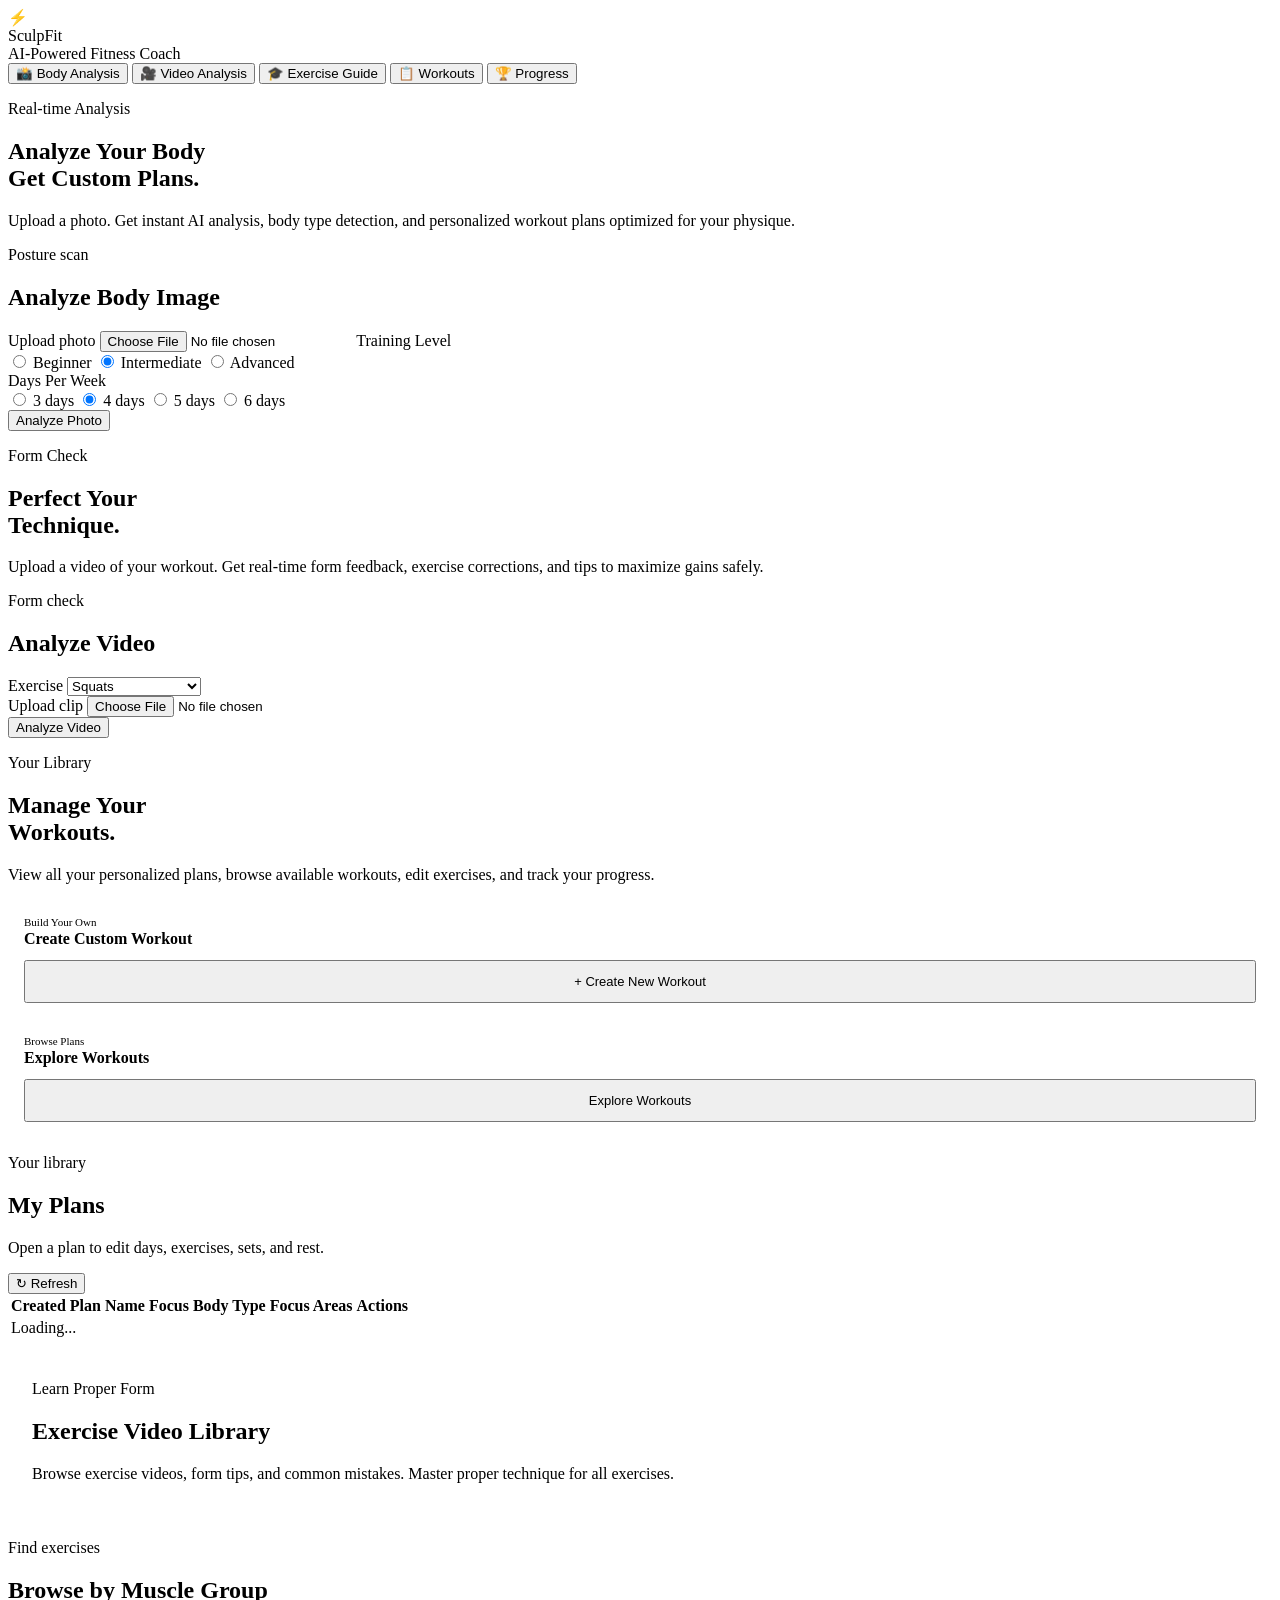
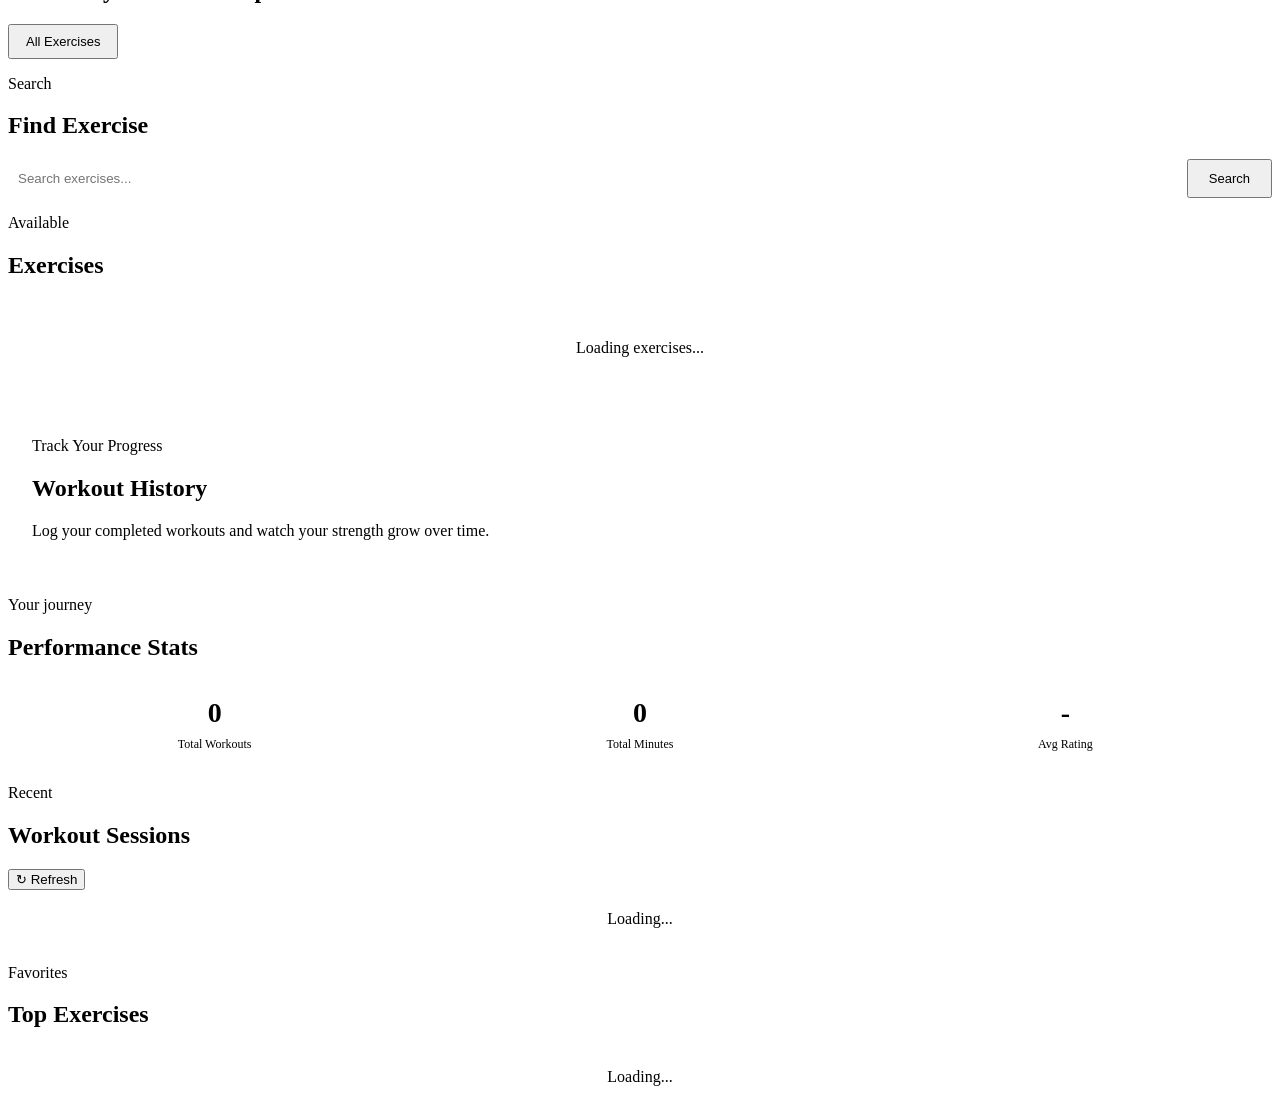
==== backend/static/index.html @ ab2e1a1d "fixing up the clerk ui" ====
<!doctype html>
<html lang="en">

<head>
  <meta charset="utf-8" />
  <meta name="viewport" content="width=device-width,initial-scale=1" />
  <title>SculpFit - AI Fitness Coach</title>

  <link rel="stylesheet" href="/static/styles.css?v=5">

  <script async crossorigin="anonymous"
    data-clerk-publishable-key="pk_test_Zml0dGluZy1tb3VzZS02Ni5jbGVyay5hY2NvdW50cy5kZXYk"
    src="https://fitting-mouse-66.clerk.accounts.dev/npm/@clerk/clerk-js@latest/dist/clerk.browser.js">
    </script>
</head>

<body>
  <div class="bgAura"></div>
  <div class="wrap">
    <header class="topbar">
      <div class="brand">
        <div class="logo">⚡</div>
        <div>
          <div class="brandTitle">SculpFit</div>
          <div class="brandNote">AI-Powered Fitness Coach</div>
        </div>
      </div>
      <div class="topActions">
        <div id="authSlot"></div>
      </div>
    </header>

    <!-- Navigation Tabs -->
    <nav class="mainNav">
      <button class="navBtn active" data-page="analysis">📸 Body Analysis</button>
      <button class="navBtn" data-page="video">🎥 Video Analysis</button>
      <button class="navBtn" data-page="library">🎓 Exercise Guide</button>
      <button class="navBtn" data-page="workouts">📋 Workouts</button>
      <button class="navBtn" data-page="history">🏆 Progress</button>
    </nav>

    <!-- Resume Workout Banner -->
    <div id="resumeWorkoutBanner"
      style="background: linear-gradient(135deg, #667eea 0%, #764ba2 100%); padding: 16px; margin: 12px; border-radius: 8px; color: white; justify-content: space-between; box-shadow: 0 4px 12px rgba(102, 126, 234, 0.4); display: none; flex-direction: column; gap: 12px;">
      <div>
        <strong>💪 <span id="resumeWorkoutName">Unfinished Workout</span></strong>
        <p style="margin: 4px 0 0 0; font-size: 13px; opacity: 0.9;">Resume your workout?</p>
      </div>
      <div style="display: flex; gap: 8px;">
        <button onclick="window.resumeWorkout()"
          style="padding: 8px 16px; background: white; color: #667eea; border: none; border-radius: 4px; cursor: pointer; font-weight: bold; font-size: 13px;">Resume</button>
        <button onclick="window.abandonWorkout()"
          style="padding: 8px 16px; background: rgba(255,107,157,0.3); color: #ff6b9d; border: 1px solid #ff6b9d; border-radius: 4px; cursor: pointer; font-size: 13px;">Abandon</button>
        <button onclick="document.getElementById('resumeWorkoutBanner').style.display='none'"
          style="padding: 8px 16px; background: rgba(255,255,255,0.2); color: white; border: none; border-radius: 4px; cursor: pointer; font-size: 13px;">Dismiss</button>
      </div>
    </div>

    <main class="mainContent">
      <!-- Body Analysis Page -->
      <div class="page active" id="analysis-page" data-page="analysis">
        <section class="hero card">
          <div class="heroCopy">
            <p class="eyebrow">Real-time Analysis</p>
            <h1>Analyze Your Body<br>Get Custom Plans.</h1>
            <p class="muted">
              Upload a photo. Get instant AI analysis, body type detection, and personalized workout plans optimized for
              your physique.
            </p>
            <div id="authError" class="pill pillWarn" style="display:none;"></div>
          </div>
        </section>

        <div class="card">
          <div class="cardHeader">
            <p class="eyebrow">Posture scan</p>
            <h2>Analyze Body Image</h2>
          </div>
          <div class="stack">
            <label class="label">Upload photo</label>
            <input id="imageInput" type="file" accept="image/*" />

            <label class="label">Training Level</label>
            <div class="optionsGrid">
              <label class="optionLabel">
                <input type="radio" name="difficulty" value="beginner" checked style="cursor: pointer;" />
                <span>Beginner</span>
              </label>
              <label class="optionLabel">
                <input type="radio" name="difficulty" value="intermediate" checked style="cursor: pointer;" />
                <span>Intermediate</span>
              </label>
              <label class="optionLabel">
                <input type="radio" name="difficulty" value="advanced" style="cursor: pointer;" />
                <span>Advanced</span>
              </label>
            </div>

            <label class="label">Days Per Week</label>
            <div class="optionsGrid">
              <label class="optionLabel">
                <input type="radio" name="daysPerWeek" value="3" checked style="cursor: pointer;" />
                <span>3 days</span>
              </label>
              <label class="optionLabel">
                <input type="radio" name="daysPerWeek" value="4" checked style="cursor: pointer;" />
                <span>4 days</span>
              </label>
              <label class="optionLabel">
                <input type="radio" name="daysPerWeek" value="5" style="cursor: pointer;" />
                <span>5 days</span>
              </label>
              <label class="optionLabel">
                <input type="radio" name="daysPerWeek" value="6" style="cursor: pointer;" />
                <span>6 days</span>
              </label>
            </div>

            <button class="btn" id="analyzeImageBtn">Analyze Photo</button>
            <pre id="imageResult" class="result muted"></pre>
          </div>
        </div>

        <!-- Generated Workout Results (Read-Only) -->
        <div id="workoutResultsContainer" class="card" style="display: none;">
          <div class="cardHeader">
            <p class="eyebrow">Your Generated Workout</p>
            <h2 id="workoutTitle">Workout Plan</h2>
          </div>
          <div id="workoutDetailsDisplay" class="stack"></div>
        </div>
      </div>

      <!-- Video Analysis Page -->
      <div class="page" id="video-page" data-page="video">
        <section class="hero card">
          <div class="heroCopy">
            <p class="eyebrow">Form Check</p>
            <h1>Perfect Your<br>Technique.</h1>
            <p class="muted">
              Upload a video of your workout. Get real-time form feedback, exercise corrections, and tips to maximize
              gains safely.
            </p>
          </div>
        </section>

        <div class="card">
          <div class="cardHeader">
            <div>
              <p class="eyebrow">Form check</p>
              <h2>Analyze Video</h2>
            </div>
          </div>
          <div class="gridCompact">
            <div>
              <label class="label" for="exerciseSelect">Exercise</label>
              <select id="exerciseSelect">
                <option value="squats">Squats</option>
                <option value="pushups">Pushups</option>
                <option value="shoulder_press">Shoulder Press</option>
                <option value="deadlift">Deadlift</option>
                <option value="bench_press">Bench Press</option>
                <option value="pull_ups">Pull Ups</option>
                <option value="rows">Rows</option>
                <option value="dips">Dips</option>
                <option value="lunges">Lunges</option>
                <option value="leg_press">Leg Press</option>
                <option value="planks">Planks</option>
                <option value="burpees">Burpees</option>
                <option value="mountain_climbers">Mountain Climbers</option>
                <option value="bicep_curls">Bicep Curls</option>
                <option value="tricep_extensions">Tricep Extensions</option>
                <option value="lateral_raises">Lateral Raises</option>
                <option value="none_of_the_above">None of the Above</option>
              </select>
            </div>
            <div>
              <label class="label" for="videoInput">Upload clip</label>
              <input id="videoInput" type="file" accept="video/*" />
            </div>
          </div>

          <!-- Video Preview & Trim Controls (hidden until video loaded) -->
          <div id="videoPreviewSection" class="gridCompact" style="display: none; margin-top: 20px;">
            <div style="grid-column: span 2;">
              <video id="videoPreview" controls style="width: 100%; max-height: 200px; border-radius: 8px;"></video>
            </div>

            <!-- Visual Timeline Trimmer -->
            <div style="grid-column: span 2; margin-top: 16px;">
              <label class="label">Trim Video (Drag handles or click timeline)</label>
              <div id="trimmerContainer"
                style="position: relative; background: #1a1a2e; border-radius: 8px; height: 60px; cursor: pointer; overflow: hidden; border: 1px solid rgba(110, 255, 232, 0.3);">
                <div id="trimmerTimeline"
                  style="width: 100%; height: 30px; background: linear-gradient(90deg, rgba(110, 255, 232, 0.2) 0%, rgba(110, 255, 232, 0.1) 100%); position: relative; border-bottom: 1px solid rgba(110, 255, 232, 0.2);">
                  <div id="playheadIndicator"
                    style="position: absolute; width: 2px; height: 30px; background: #6effe8; left: 0%; top: 0; z-index: 3;">
                  </div>
                </div>
                <div id="trimmerTrack" style="position: relative; width: 100%; height: 30px;">
                  <!-- Selection range -->
                  <div id="trimmerSelection"
                    style="position: absolute; top: 5px; height: 20px; background: rgba(110, 255, 232, 0.3); border: 2px solid #6effe8; border-radius: 4px; left: 0%; width: 100%; z-index: 2;">
                  </div>
                  <!-- Start handle -->
                  <div id="trimmerStartHandle"
                    style="position: absolute; top: 0; left: 0%; width: 12px; height: 30px; background: #6effe8; cursor: ew-resize; z-index: 4; border-radius: 2px 0 0 2px;">
                  </div>
                  <!-- End handle -->
                  <div id="trimmerEndHandle"
                    style="position: absolute; top: 0; right: 0%; width: 12px; height: 30px; background: #6effe8; cursor: ew-resize; z-index: 4; border-radius: 0 2px 2px 0;">
                  </div>
                </div>
                <div
                  style="position: absolute; bottom: 2px; left: 4px; right: 4px; font-size: 10px; color: #6effe8; text-align: center; pointer-events: none;">
                  <span id="trimmerTimeDisplay">00:00 - 00:00</span>
                </div>
              </div>
            </div>

            <div>
              <label class="label" for="repCount">How many reps?</label>
              <input id="repCount" type="number" min="1" max="20" placeholder="3-5 reps" value="5" />
            </div>

            <!-- Hidden inputs for trimmer values -->
            <input id="startTime" type="hidden" value="0" />
            <input id="endTime" type="hidden" value="0" />
          </div>

          <button class="btn" id="analyzeVideoBtn">Analyze Video</button>
          <pre id="videoResult" class="result muted"></pre>
          <a id="downloadLink" class="link" target="_blank" rel="noreferrer"></a>
        </div>
      </div>

      <!-- Workouts Page -->
      <div class="page" id="workouts-page" data-page="workouts">
        <section class="hero card">
          <div class="heroCopy">
            <p class="eyebrow">Your Library</p>
            <h1>Manage Your<br>Workouts.</h1>
            <p class="muted">
              View all your personalized plans, browse available workouts, edit exercises, and track your progress.
            </p>
          </div>
        </section>

        <!-- Create Custom Workout -->
        <div class="card" style="padding: 16px;">
          <div style="display: flex; justify-content: space-between; align-items: center; margin-bottom: 12px;">
            <div>
              <p class="eyebrow" style="margin: 0; font-size: 11px;">Build Your Own</p>
              <h3 style="margin: 2px 0 0 0; font-size: 16px;">Create Custom Workout</h3>
            </div>
          </div>
          <button class="btn" style="width: 100%; padding: 12px; font-size: 13px;" id="createCustomWorkoutBtn">+ Create
            New Workout</button>
        </div>

        <!-- Explore Pre-Made Workouts -->
        <div class="card" style="padding: 16px;">
          <div style="display: flex; justify-content: space-between; align-items: center; margin-bottom: 12px;">
            <div>
              <p class="eyebrow" style="margin: 0; font-size: 11px;">Browse Plans</p>
              <h3 style="margin: 2px 0 0 0; font-size: 16px;">Explore Workouts</h3>
            </div>
          </div>
          <button class="btn" style="width: 100%; padding: 12px; font-size: 13px;" id="exploreWorkoutsBtn">Explore
            Workouts</button>
          <div style="display: none;" id="explorePlansContainer">
            <div
              style="display: grid; grid-template-columns: repeat(auto-fit, minmax(160px, 1fr)); gap: 12px; margin-top: 12px;"
              id="explorePlansGrid">
              <div class="muted" style="font-size: 12px;">Loading...</div>
            </div>
          </div>
        </div>

        <div class="card">
          <div class="cardHeader">
            <div>
              <p class="eyebrow">Your library</p>
              <h2>My Plans</h2>
              <p class="muted">Open a plan to edit days, exercises, sets, and rest.</p>
            </div>
            <button class="btnSmall" id="refreshPlansBtn" style="align-self: flex-start;">↻ Refresh</button>
          </div>
          <div class="tableWrap">
            <table class="table">
              <thead>
                <tr>
                  <th>Created</th>
                  <th>Plan Name</th>
                  <th>Focus</th>
                  <th>Body Type</th>
                  <th>Focus Areas</th>
                  <th>Actions</th>
                </tr>
              </thead>
              <tbody id="myPlansTbody">
                <tr>
                  <td colspan="6" class="muted">Loading...</td>
                </tr>
              </tbody>
            </table>
          </div>
        </div>

        <div id="editorCard" class="card" style="display:none;">
          <div class="cardHeader">
            <h2 style="margin:0;">📝 Plan Editor</h2>
            <button class="btnGhost" id="closeEditorBtn">✕ Close</button>
          </div>
          <div id="editorBody" class="editorBody"></div>
        </div>
      </div>

      <!-- Video Library Page -->
      <div class="page" id="library-page" data-page="library">
        <section class="hero card" style="padding: 24px;">
          <div class="heroCopy">
            <p class="eyebrow">Learn Proper Form</p>
            <h1>Exercise Video Library</h1>
            <p class="muted">
              Browse exercise videos, form tips, and common mistakes. Master proper technique for all exercises.
            </p>
          </div>
        </section>

        <div class="card">
          <div class="cardHeader">
            <p class="eyebrow">Find exercises</p>
            <h2>Browse by Muscle Group</h2>
          </div>
          <div id="muscleGroupFilter" style="display: flex; flex-wrap: wrap; gap: 8px;">
            <button class="btn" data-muscle="All" onclick="window.filterByMuscleGroup('All')"
              style="padding: 8px 16px; font-size: 13px;">All Exercises</button>
          </div>
        </div>

        <div class="card">
          <div class="cardHeader">
            <p class="eyebrow">Search</p>
            <h2>Find Exercise</h2>
          </div>
          <div style="display: flex; gap: 8px;">
            <input type="text" id="exerciseSearch" placeholder="Search exercises..."
              style="flex: 1; padding: 10px; border: 1px solid var(--border); background: var(--bg); color: var(--text); border-radius: 6px;">
            <button class="btn" onclick="window.searchExercises()"
              style="padding: 10px 20px; font-size: 13px;">Search</button>
          </div>
        </div>

        <div class="card">
          <div class="cardHeader">
            <p class="eyebrow">Available</p>
            <h2>Exercises</h2>
          </div>
          <div id="exerciseList"
            style="display: grid; grid-template-columns: repeat(auto-fill, minmax(280px, 1fr)); gap: 16px;">
            <div style="text-align: center; padding: 40px; color: var(--muted); grid-column: 1 / -1;">Loading
              exercises...</div>
          </div>
        </div>
      </div>

      <!-- History Page -->
      <div class="page" id="history-page" data-page="history">
        <section class="hero card" style="padding: 24px;">
          <div class="heroCopy">
            <p class="eyebrow">Track Your Progress</p>
            <h1>Workout History</h1>
            <p class="muted">
              Log your completed workouts and watch your strength grow over time.
            </p>
          </div>
        </section>

        <div class="card">
          <div class="cardHeader">
            <div>
              <p class="eyebrow">Your journey</p>
              <h2>Performance Stats</h2>
            </div>
          </div>
          <div style="display: grid; grid-template-columns: repeat(auto-fit, minmax(150px, 1fr)); gap: 12px;">
            <div style="background: var(--panel); padding: 16px; border-radius: 8px; text-align: center;">
              <div style="font-size: 28px; font-weight: bold; color: var(--accent);" id="totalWorkouts">0</div>
              <div style="font-size: 12px; color: var(--muted); margin-top: 8px;">Total Workouts</div>
            </div>
            <div style="background: var(--panel); padding: 16px; border-radius: 8px; text-align: center;">
              <div style="font-size: 28px; font-weight: bold; color: var(--accent);" id="totalMinutes">0</div>
              <div style="font-size: 12px; color: var(--muted); margin-top: 8px;">Total Minutes</div>
            </div>
            <div style="background: var(--panel); padding: 16px; border-radius: 8px; text-align: center;">
              <div style="font-size: 28px; font-weight: bold; color: var(--accent);" id="avgRating">-</div>
              <div style="font-size: 12px; color: var(--muted); margin-top: 8px;">Avg Rating</div>
            </div>
          </div>
        </div>

        <div class="card">
          <div class="cardHeader">
            <div>
              <p class="eyebrow">Recent</p>
              <h2>Workout Sessions</h2>
            </div>
            <button class="btnSmall" id="refreshHistoryBtn" style="align-self: flex-start;">↻ Refresh</button>
          </div>
          <div id="historyList" style="display: flex; flex-direction: column; gap: 12px;">
            <div class="muted" style="text-align: center; padding: 20px;">Loading...</div>
          </div>
        </div>

        <div class="card">
          <div class="cardHeader">
            <div>
              <p class="eyebrow">Favorites</p>
              <h2>Top Exercises</h2>
            </div>
          </div>
          <div id="topExercises" style="display: flex; flex-direction: column; gap: 12px;">
            <div class="muted" style="text-align: center; padding: 20px;">Loading...</div>
          </div>
        </div>
      </div>

    </main>
  </div>

  <!-- Consent modal for image analysis -->
  <div id="consentOverlay" class="modalOverlay" style="display:none;">
    <div class="modal">
      <div class="modalHeader">
        <div>
          <p class="eyebrow">Privacy First</p>
          <h3 style="margin:6px 0 0; font-size: 18px;">Analyze Your Photo</h3>
        </div>
        <button class="btnGhost btnClose" id="consentCloseBtn">✕</button>
      </div>
      <p class="muted" style="margin:12px 0 16px; line-height: 1.6;">
        We use your photo to detect posture and body type to create a personalized workout plan. Your data is secure and
        never shared publicly.
      </p>
      <div class="modalActions">
        <button class="btnGhost" id="consentCancelBtn">Cancel</button>
        <button class="btn" id="consentAgreeBtn">I Agree</button>
      </div>
    </div>
  </div>

  <!-- Consent modal for video form analysis -->
  <div id="videoConsentOverlay" class="modalOverlay" style="display:none;">
    <div class="modal">
      <div class="modalHeader">
        <div>
          <p class="eyebrow">Your Permission</p>
          <h3 style="margin:6px 0 0; font-size: 18px;">Use Your Video?</h3>
        </div>
        <button class="btnGhost btnClose" id="videoConsentCloseBtn">✕</button>
      </div>
      <p class="muted" style="margin:12px 0 16px; line-height: 1.6;">
        We'd like your permission to analyze your video. We will:
      <ul style="margin: 12px 0; padding-left: 20px; color: #a8b5d1;">
        <li>Process your video to provide form feedback</li>
        <li>Never save or store your video</li>
        <li>Never share your video with anyone</li>
        <li>Delete it after analysis is complete</li>
      </ul>
      </p>
      <div class="modalActions">
        <button class="btnGhost" id="videoConsentCancelBtn">Decline</button>
        <button class="btn" id="videoConsentAgreeBtn">I Consent</button>
      </div>
    </div>
  </div>

  <!-- Generic message modal -->
  <div id="messageOverlay" class="modalOverlay" style="display:none;">
    <div class="modal">
      <div class="modalHeader">
        <div>
          <p class="eyebrow">Notice</p>
          <h3 id="messageTitle" style="margin:6px 0 0; font-size: 18px;">Message</h3>
        </div>
        <button class="btnGhost btnClose" id="messageCloseBtn">✕</button>
      </div>
      <pre id="messageBody" class="muted modalBody"></pre>
      <div class="modalActions">
        <button class="btn" id="messageOkBtn">OK</button>
      </div>
    </div>
  </div>

  <!-- Create Custom Workout Modal -->
  <div id="customWorkoutOverlay" class="modalOverlay" style="display:none;">
    <div class="modal" style="max-width: 600px; max-height: 90vh; overflow-y: auto;">
      <div class="modalHeader">
        <div>
          <p class="eyebrow">Build Your Own</p>
          <h3 style="margin:6px 0 0; font-size: 18px;">Create Custom Workout</h3>
        </div>
        <button class="btnGhost btnClose" id="customWorkoutCloseBtn">✕</button>
      </div>
      <form id="customWorkoutForm" class="modalBody stack" style="gap: 16px;">
        <div>
          <label for="customWorkoutName" class="label">Workout Name</label>
          <input type="text" id="customWorkoutName" placeholder="e.g., Push Day, Cardio Focus, Leg Day" required
            style="width: 100%; padding: 10px; border-radius: 6px; border: 1px solid var(--border); background: var(--bg); color: var(--text);" />
        </div>

        <div>
          <label for="customWorkoutDesc" class="label">Description (Optional)</label>
          <textarea id="customWorkoutDesc" placeholder="Add notes about this workout..."
            style="width: 100%; padding: 10px; border-radius: 6px; border: 1px solid var(--border); background: var(--bg); color: var(--text); min-height: 60px; resize: none;"></textarea>
        </div>

        <div>
          <label class="label">Add Exercises</label>
          <div id="exercisesContainer" style="display: flex; flex-direction: column; gap: 12px;">
            <!-- Exercise entries will be added here -->
          </div>
          <button type="button" id="addExerciseBtn" class="btnSmall" style="margin-top: 8px;">+ Add Exercise</button>
        </div>

      </form>
      <div class="modalActions">
        <button class="btnSmall" id="customWorkoutCancelBtn">Cancel</button>
        <button class="btn" id="customWorkoutCreateBtn">Create Workout</button>
      </div>
    </div>
  </div>

  <!-- Success Modal -->
  <div id="successModal"
    style="display: none; position: fixed; top: 0; left: 0; right: 0; bottom: 0; background: rgba(0,0,0,0.5); z-index: 9999; align-items: center; justify-content: center;">
    <div
      style="background: var(--bg); border: 2px solid var(--accent); border-radius: 12px; padding: 32px; text-align: center; max-width: 400px; box-shadow: 0 20px 60px rgba(0,0,0,0.3);">
      <div style="font-size: 48px; margin-bottom: 16px;">✅</div>
      <h2 style="margin: 0 0 12px 0; color: var(--text);">Workout Created!</h2>
      <p id="successMessage" style="margin: 0 0 24px 0; color: var(--muted); font-size: 14px;"></p>
      <button id="successCloseBtn" class="btn" style="width: 100%;">Got it!</button>
    </div>
  </div>

  <!-- Exercise Video Modal -->
  <div id="exerciseVideoModal"
    style="display: none; position: fixed; top: 0; left: 0; right: 0; bottom: 0; background: rgba(0,0,0,0.8); z-index: 9998; overflow-y: auto;">
    <div style="max-width: 900px; margin: 20px auto; background: var(--bg); border-radius: 12px; overflow: hidden;">
      <div
        style="background: linear-gradient(135deg, var(--accent), #667eea); padding: 24px; color: white; display: flex; justify-content: space-between; align-items: start;">
        <div>
          <div style="font-size: 28px; margin-bottom: 8px;" id="videoExerciseEmoji">🏋️</div>
          <h2 id="videoExerciseName" style="margin: 0; font-size: 24px;">Exercise Name</h2>
          <p id="videoExerciseMuscle" style="margin: 6px 0 0 0; opacity: 0.9; font-size: 14px;">Muscle Group</p>
        </div>
        <button id="videoModalCloseBtn"
          style="background: rgba(255,255,255,0.2); border: none; color: white; font-size: 20px; width: 36px; height: 36px; border-radius: 6px; cursor: pointer;">✕</button>
      </div>

      <div style="padding: 24px;">
        <div id="videoExerciseDescription"
          style="background: var(--panel); padding: 16px; border-radius: 8px; margin-bottom: 24px; color: var(--text); line-height: 1.6;">
        </div>

        <div id="videosContainer" style="display: flex; flex-direction: column; gap: 24px;">
          <!-- Videos will be loaded here -->
        </div>
      </div>
    </div>
  </div>

  <!-- Workout Execution Modal -->
  <div id="workoutExecutionModal"
    style="display: none; position: fixed; top: 0; left: 0; right: 0; bottom: 0; background: rgba(0,0,0,0.7); z-index: 9998; overflow-y: auto;">
    <div style="max-width: 600px; margin: 20px auto; background: var(--bg); border-radius: 12px; overflow: hidden;">
      <div style="background: linear-gradient(135deg, var(--accent), #667eea); padding: 24px; color: white;">
        <div style="display: flex; justify-content: space-between; align-items: start;">
          <div>
            <div style="font-size: 32px;">💪</div>
            <h2 id="workoutTitle" style="margin: 12px 0 0 0; font-size: 24px;">Workout</h2>
          </div>
          <button id="workoutCloseBtn"
            style="background: rgba(255,255,255,0.2); border: none; color: white; font-size: 20px; width: 32px; height: 32px; border-radius: 6px; cursor: pointer;">✕</button>
        </div>
      </div>

      <div id="workoutExercisesContainer"
        style="padding: 20px; display: flex; flex-direction: column; gap: 16px; max-height: 70vh; overflow-y: auto;">
        <!-- Exercises will be rendered here -->
      </div>

      <div
        style="padding: 20px; border-top: 1px solid var(--border); background: var(--panel); display: flex; gap: 12px;">
        <input type="number" id="workoutDuration" placeholder="Duration (min)" min="0"
          style="flex: 1; padding: 10px; border: 1px solid var(--border); background: var(--bg); color: var(--text); border-radius: 6px;">
        <select id="workoutRating"
          style="flex: 1; padding: 10px; border: 1px solid var(--border); background: var(--bg); color: var(--text); border-radius: 6px;">
          <option value="">Rate workout</option>
          <option value="1">⭐ (1/5)</option>
          <option value="2">⭐⭐ (2/5)</option>
          <option value="3">⭐⭐⭐ (3/5)</option>
          <option value="4">⭐⭐⭐⭐ (4/5)</option>
          <option value="5">⭐⭐⭐⭐⭐ (5/5)</option>
        </select>
        <button id="completeWorkoutBtn" class="btn" style="flex: 0 0 120px;">✓ Finish</button>
      </div>
    </div>
  </div>

  <script src="/static/app.js?v=6"></script>
</body>

</html>
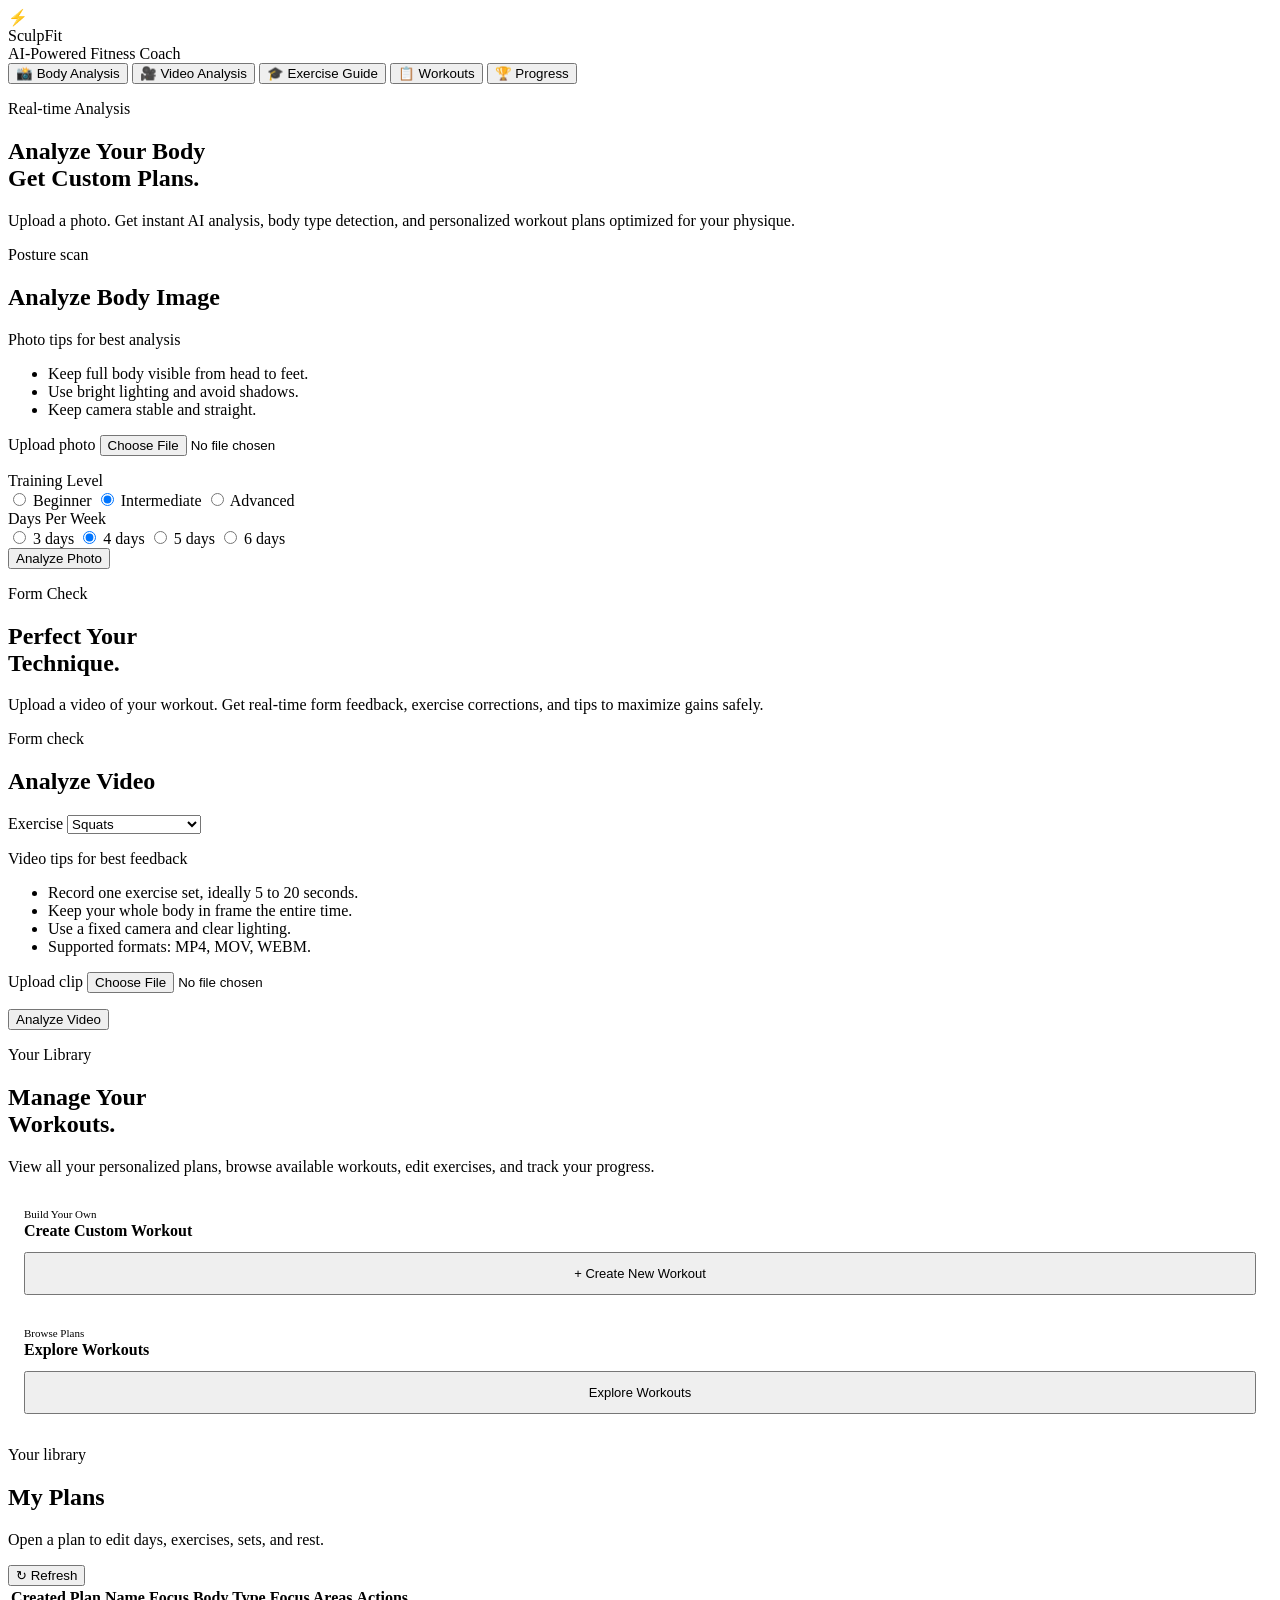
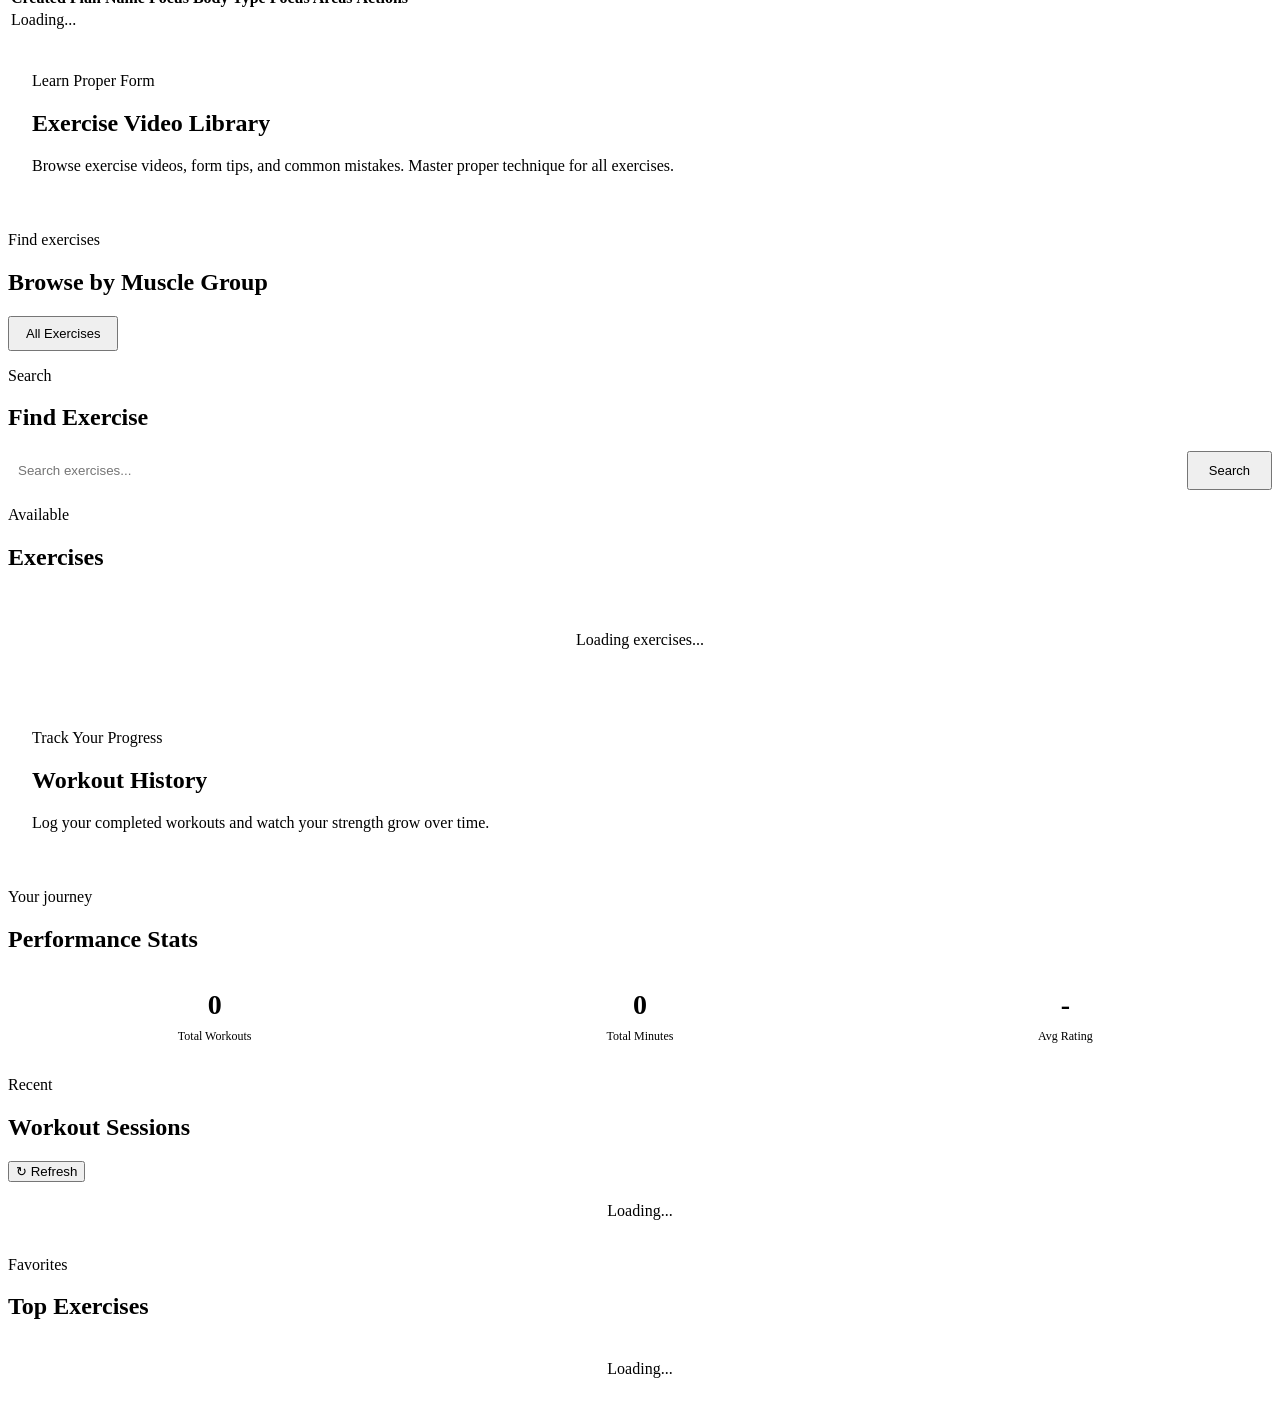
==== commit 0b178ab8: "tests" ====
--- a/backend/static/index.html
+++ b/backend/static/index.html
@@ -6,7 +6,7 @@
   <meta name="viewport" content="width=device-width,initial-scale=1" />
   <title>SculpFit - AI Fitness Coach</title>
 
-  <link rel="stylesheet" href="/static/styles.css?v=5">
+  <link rel="stylesheet" href="/static/styles.css?v=7">
 
   <script async crossorigin="anonymous"
     data-clerk-publishable-key="pk_test_Zml0dGluZy1tb3VzZS02Ni5jbGVyay5hY2NvdW50cy5kZXYk"
@@ -41,16 +41,16 @@
 
     <!-- Resume Workout Banner -->
     <div id="resumeWorkoutBanner"
-      style="background: linear-gradient(135deg, #667eea 0%, #764ba2 100%); padding: 16px; margin: 12px; border-radius: 8px; color: white; justify-content: space-between; box-shadow: 0 4px 12px rgba(102, 126, 234, 0.4); display: none; flex-direction: column; gap: 12px;">
+      style="background: linear-gradient(135deg, #e09145 0%, #c77b3f 100%); padding: 16px; margin: 12px; border-radius: 8px; color: white; justify-content: space-between; box-shadow: 0 4px 14px rgba(224, 145, 69, 0.2); display: none; flex-direction: column; gap: 12px;">
       <div>
         <strong>💪 <span id="resumeWorkoutName">Unfinished Workout</span></strong>
         <p style="margin: 4px 0 0 0; font-size: 13px; opacity: 0.9;">Resume your workout?</p>
       </div>
       <div style="display: flex; gap: 8px;">
         <button onclick="window.resumeWorkout()"
-          style="padding: 8px 16px; background: white; color: #667eea; border: none; border-radius: 4px; cursor: pointer; font-weight: bold; font-size: 13px;">Resume</button>
+          style="padding: 8px 16px; background: #ffffff; color: #9a5f31; border: 1px solid #ffffff; border-radius: 4px; cursor: pointer; font-weight: bold; font-size: 13px; text-transform: uppercase; letter-spacing: 0.5px;">Resume</button>
         <button onclick="window.abandonWorkout()"
-          style="padding: 8px 16px; background: rgba(255,107,157,0.3); color: #ff6b9d; border: 1px solid #ff6b9d; border-radius: 4px; cursor: pointer; font-size: 13px;">Abandon</button>
+          style="padding: 8px 16px; background: #b23a3a; color: #fff; border: 1px solid #8f2f2f; border-radius: 4px; cursor: pointer; font-size: 13px;">Abandon</button>
         <button onclick="document.getElementById('resumeWorkoutBanner').style.display='none'"
           style="padding: 8px 16px; background: rgba(255,255,255,0.2); color: white; border: none; border-radius: 4px; cursor: pointer; font-size: 13px;">Dismiss</button>
       </div>
@@ -77,8 +77,17 @@
             <h2>Analyze Body Image</h2>
           </div>
           <div class="stack">
+            <div class="captureGuide" id="photoGuide">
+              <p class="captureGuideTitle">Photo tips for best analysis</p>
+              <ul class="captureGuideList">
+                <li>Keep full body visible from head to feet.</li>
+                <li>Use bright lighting and avoid shadows.</li>
+                <li>Keep camera stable and straight.</li>
+              </ul>
+            </div>
             <label class="label">Upload photo</label>
             <input id="imageInput" type="file" accept="image/*" />
+            <p id="photoGuidanceStatus" class="guidanceStatus" aria-live="polite"></p>
 
             <label class="label">Training Level</label>
             <div class="optionsGrid">
@@ -175,8 +184,18 @@
               </select>
             </div>
             <div>
+              <div class="captureGuide" id="videoGuide">
+                <p class="captureGuideTitle">Video tips for best feedback</p>
+                <ul class="captureGuideList">
+                  <li>Record one exercise set, ideally 5 to 20 seconds.</li>
+                  <li>Keep your whole body in frame the entire time.</li>
+                  <li>Use a fixed camera and clear lighting.</li>
+                  <li>Supported formats: MP4, MOV, WEBM.</li>
+                </ul>
+              </div>
               <label class="label" for="videoInput">Upload clip</label>
               <input id="videoInput" type="file" accept="video/*" />
+              <p id="videoGuidanceStatus" class="guidanceStatus" aria-live="polite"></p>
             </div>
           </div>
 
@@ -190,29 +209,29 @@
             <div style="grid-column: span 2; margin-top: 16px;">
               <label class="label">Trim Video (Drag handles or click timeline)</label>
               <div id="trimmerContainer"
-                style="position: relative; background: #1a1a2e; border-radius: 8px; height: 60px; cursor: pointer; overflow: hidden; border: 1px solid rgba(110, 255, 232, 0.3);">
+                style="position: relative; background: #141414; border-radius: 8px; height: 60px; cursor: pointer; overflow: hidden; border: 1px solid rgba(224, 145, 69, 0.2);">
                 <div id="trimmerTimeline"
-                  style="width: 100%; height: 30px; background: linear-gradient(90deg, rgba(110, 255, 232, 0.2) 0%, rgba(110, 255, 232, 0.1) 100%); position: relative; border-bottom: 1px solid rgba(110, 255, 232, 0.2);">
+                  style="width: 100%; height: 30px; background: linear-gradient(90deg, rgba(224, 145, 69, 0.1) 0%, rgba(224, 145, 69, 0.05) 100%); position: relative; border-bottom: 1px solid rgba(224, 145, 69, 0.15);">
                   <div id="playheadIndicator"
-                    style="position: absolute; width: 2px; height: 30px; background: #6effe8; left: 0%; top: 0; z-index: 3;">
+                    style="position: absolute; width: 2px; height: 30px; background: #e09145; left: 0%; top: 0; z-index: 3;">
                   </div>
                 </div>
                 <div id="trimmerTrack" style="position: relative; width: 100%; height: 30px;">
                   <!-- Selection range -->
                   <div id="trimmerSelection"
-                    style="position: absolute; top: 5px; height: 20px; background: rgba(110, 255, 232, 0.3); border: 2px solid #6effe8; border-radius: 4px; left: 0%; width: 100%; z-index: 2;">
+                    style="position: absolute; top: 5px; height: 20px; background: rgba(224, 145, 69, 0.15); border: 2px solid #e09145; border-radius: 4px; left: 0%; width: 100%; z-index: 2;">
                   </div>
                   <!-- Start handle -->
                   <div id="trimmerStartHandle"
-                    style="position: absolute; top: 0; left: 0%; width: 12px; height: 30px; background: #6effe8; cursor: ew-resize; z-index: 4; border-radius: 2px 0 0 2px;">
+                    style="position: absolute; top: 0; left: 0%; width: 12px; height: 30px; background: #e09145; cursor: ew-resize; z-index: 4; border-radius: 2px 0 0 2px;">
                   </div>
                   <!-- End handle -->
                   <div id="trimmerEndHandle"
-                    style="position: absolute; top: 0; right: 0%; width: 12px; height: 30px; background: #6effe8; cursor: ew-resize; z-index: 4; border-radius: 0 2px 2px 0;">
+                    style="position: absolute; top: 0; right: 0%; width: 12px; height: 30px; background: #e09145; cursor: ew-resize; z-index: 4; border-radius: 0 2px 2px 0;">
                   </div>
                 </div>
                 <div
-                  style="position: absolute; bottom: 2px; left: 4px; right: 4px; font-size: 10px; color: #6effe8; text-align: center; pointer-events: none;">
+                  style="position: absolute; bottom: 2px; left: 4px; right: 4px; font-size: 10px; color: #e09145; text-align: center; pointer-events: none;">
                   <span id="trimmerTimeDisplay">00:00 - 00:00</span>
                 </div>
               </div>
@@ -486,7 +505,7 @@
         </div>
         <button class="btnGhost btnClose" id="messageCloseBtn">✕</button>
       </div>
-      <pre id="messageBody" class="muted modalBody"></pre>
+      <div id="messageBody" class="muted modalBody"></div>
       <div class="modalActions">
         <button class="btn" id="messageOkBtn">OK</button>
       </div>
@@ -536,7 +555,7 @@
   <div id="successModal"
     style="display: none; position: fixed; top: 0; left: 0; right: 0; bottom: 0; background: rgba(0,0,0,0.5); z-index: 9999; align-items: center; justify-content: center;">
     <div
-      style="background: var(--bg); border: 2px solid var(--accent); border-radius: 12px; padding: 32px; text-align: center; max-width: 400px; box-shadow: 0 20px 60px rgba(0,0,0,0.3);">
+      style="background: var(--bg); border: 2px solid var(--accent); border-radius: 12px; padding: 32px; text-align: center; max-width: 400px; box-shadow: 0 20px 60px rgba(0,0,0,0.5);">
       <div style="font-size: 48px; margin-bottom: 16px;">✅</div>
       <h2 style="margin: 0 0 12px 0; color: var(--text);">Workout Created!</h2>
       <p id="successMessage" style="margin: 0 0 24px 0; color: var(--muted); font-size: 14px;"></p>
@@ -549,7 +568,7 @@
     style="display: none; position: fixed; top: 0; left: 0; right: 0; bottom: 0; background: rgba(0,0,0,0.8); z-index: 9998; overflow-y: auto;">
     <div style="max-width: 900px; margin: 20px auto; background: var(--bg); border-radius: 12px; overflow: hidden;">
       <div
-        style="background: linear-gradient(135deg, var(--accent), #667eea); padding: 24px; color: white; display: flex; justify-content: space-between; align-items: start;">
+        style="background: var(--accent-gradient); padding: 24px; color: white; display: flex; justify-content: space-between; align-items: start;">
         <div>
           <div style="font-size: 28px; margin-bottom: 8px;" id="videoExerciseEmoji">🏋️</div>
           <h2 id="videoExerciseName" style="margin: 0; font-size: 24px;">Exercise Name</h2>
@@ -575,7 +594,7 @@
   <div id="workoutExecutionModal"
     style="display: none; position: fixed; top: 0; left: 0; right: 0; bottom: 0; background: rgba(0,0,0,0.7); z-index: 9998; overflow-y: auto;">
     <div style="max-width: 600px; margin: 20px auto; background: var(--bg); border-radius: 12px; overflow: hidden;">
-      <div style="background: linear-gradient(135deg, var(--accent), #667eea); padding: 24px; color: white;">
+      <div style="background: var(--accent-gradient); padding: 24px; color: white;">
         <div style="display: flex; justify-content: space-between; align-items: start;">
           <div>
             <div style="font-size: 32px;">💪</div>
@@ -609,7 +628,7 @@
     </div>
   </div>
 
-  <script src="/static/app.js?v=6"></script>
+  <script src="/static/app.js?v=9"></script>
 </body>
 
 </html>
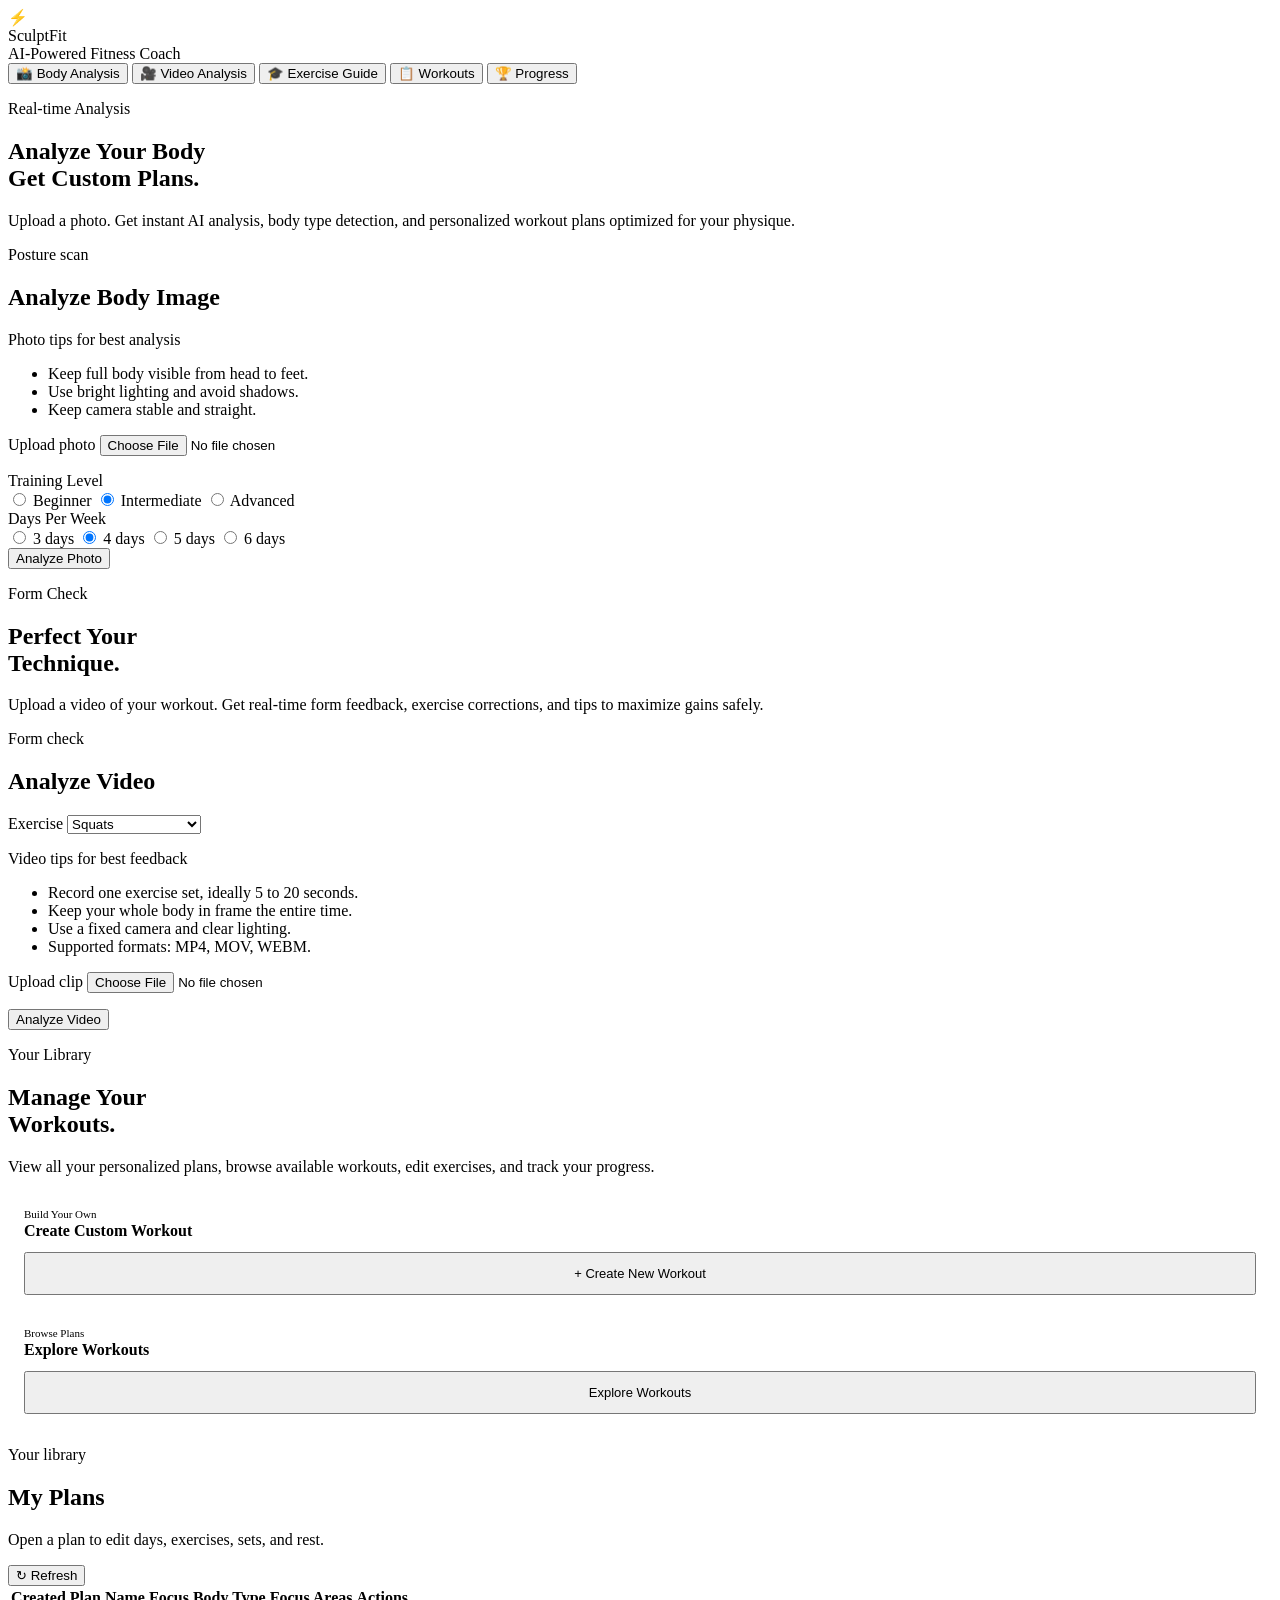
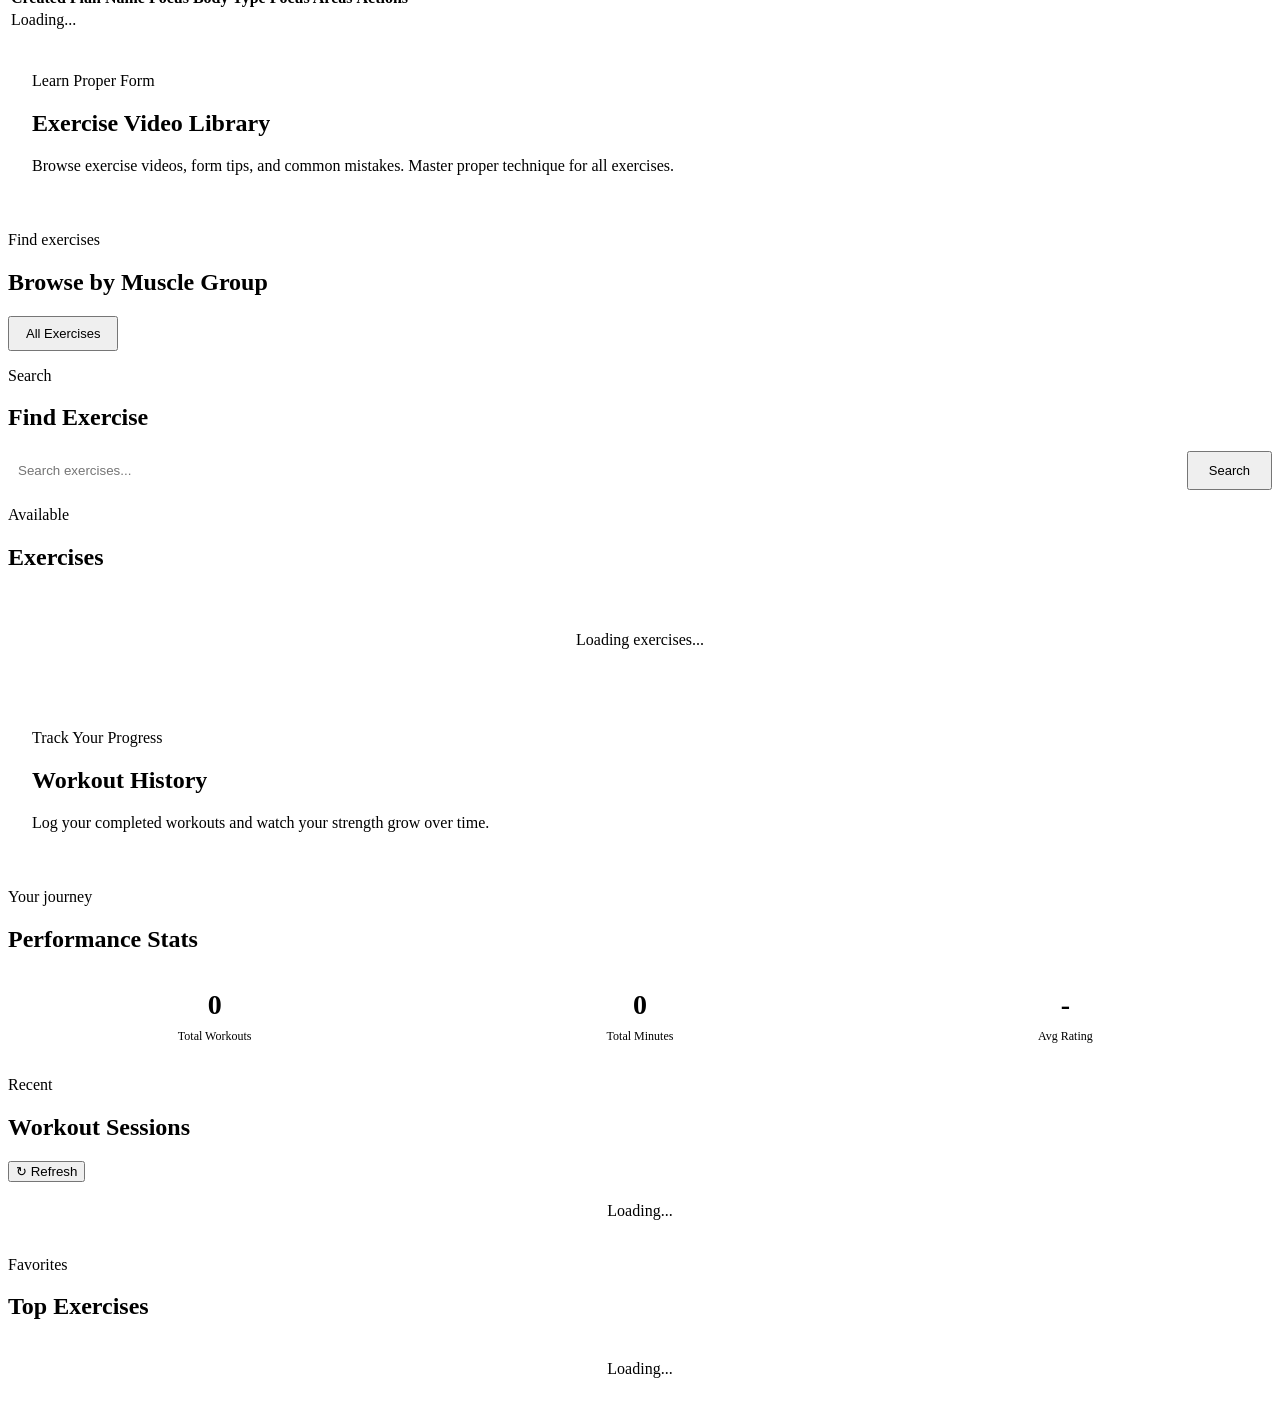
==== commit 4f0447ed: "renaming" ====
--- a/backend/static/index.html
+++ b/backend/static/index.html
@@ -4,7 +4,7 @@
 <head>
   <meta charset="utf-8" />
   <meta name="viewport" content="width=device-width,initial-scale=1" />
-  <title>SculpFit - AI Fitness Coach</title>
+  <title>SculptFit - AI Fitness Coach</title>
 
   <link rel="stylesheet" href="/static/styles.css?v=7">
 
@@ -21,7 +21,7 @@
       <div class="brand">
         <div class="logo">⚡</div>
         <div>
-          <div class="brandTitle">SculpFit</div>
+          <div class="brandTitle">SculptFit</div>
           <div class="brandNote">AI-Powered Fitness Coach</div>
         </div>
       </div>
